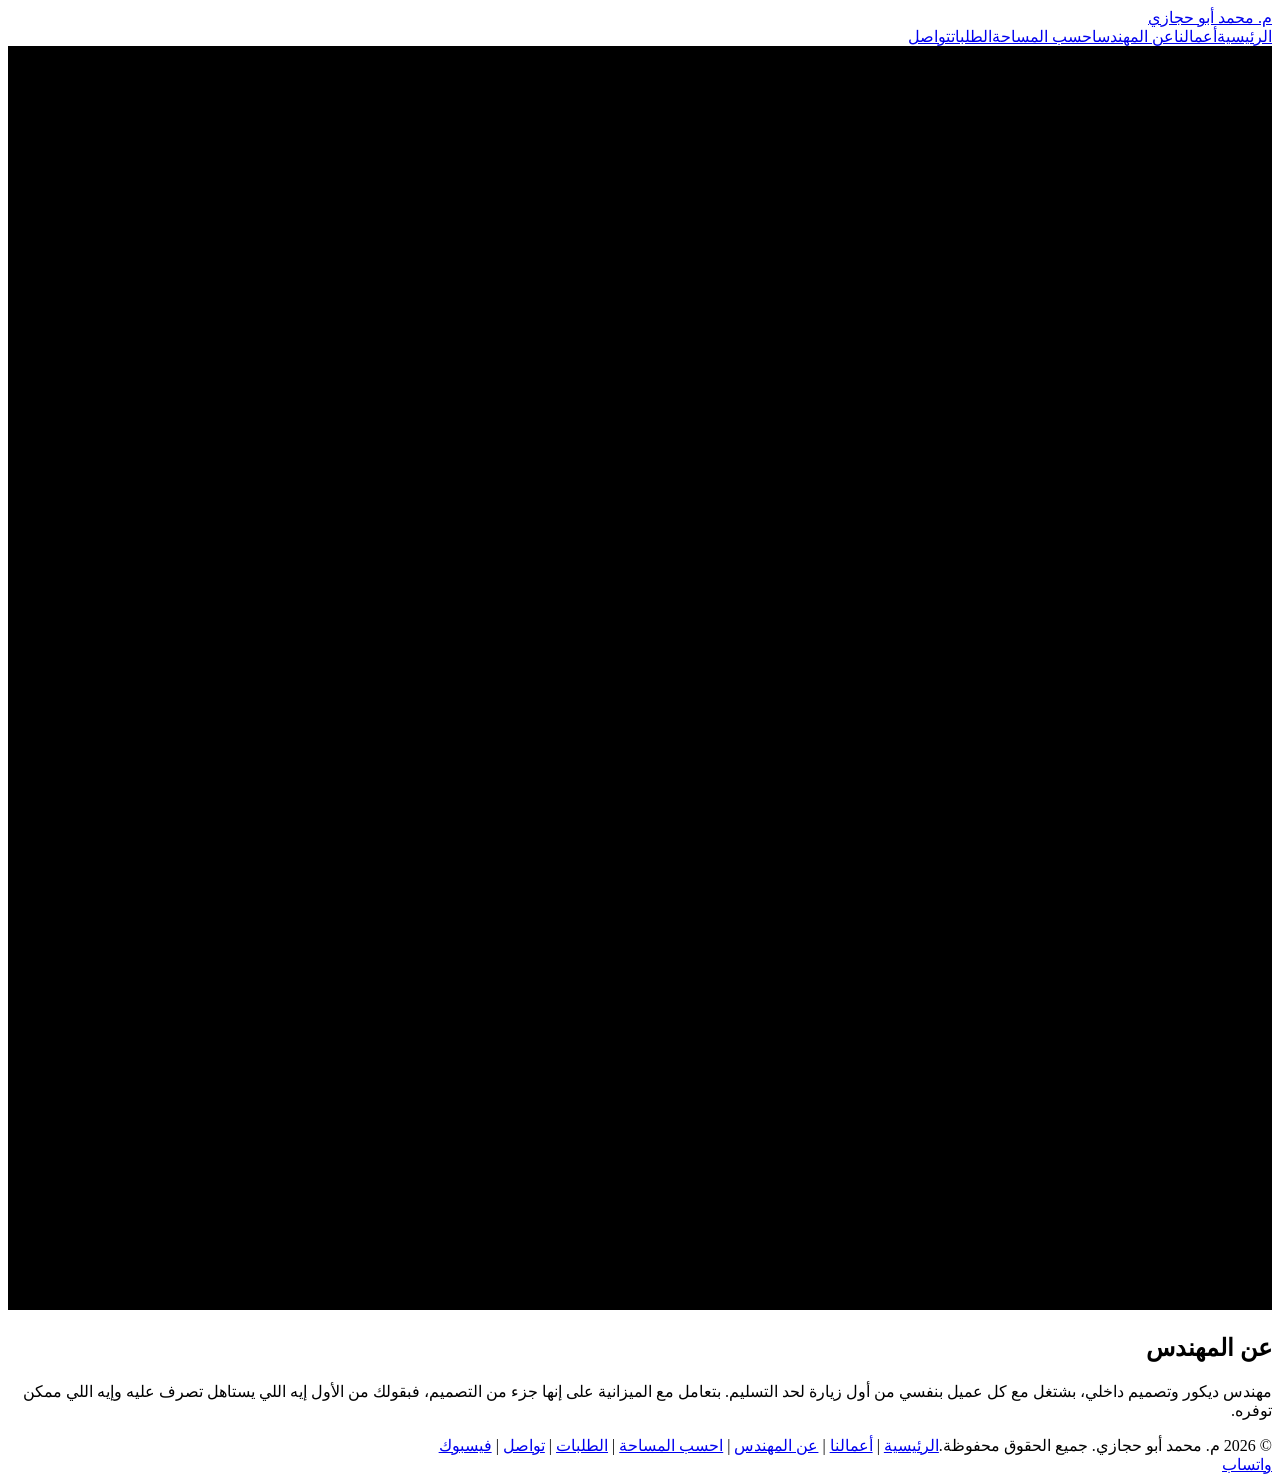
==== about.html @ 17595d0e "Add files via upload" ====
<!doctype html>
<html lang="ar" dir="rtl"><head>
<meta charset="utf-8">
<meta name="viewport" content="width=device-width, initial-scale=1, viewport-fit=cover">
<title>عن المهندس محمد أبو حجازي | مهندس ديكور وتصميم داخلي</title>
<meta name="description" content="تعرف على م. محمد أبو حجازي، مهندس ديكور وتصميم داخلي في القاهرة، بيشتغل مع كل عميل بنفسه من أول زيارة لحد التسليم.">
<link rel="canonical" href="https://YOUR-SITE-URL/about.html">
<meta property="og:type" content="website"><meta property="og:locale" content="ar_EG"><meta property="og:site_name" content="م. محمد أبو حجازي">
<meta property="og:title" content="عن المهندس محمد أبو حجازي | مهندس ديكور وتصميم داخلي"><meta property="og:description" content="تعرف على م. محمد أبو حجازي، مهندس ديكور وتصميم داخلي في القاهرة، بيشتغل مع كل عميل بنفسه من أول زيارة لحد التسليم."><meta property="og:url" content="https://YOUR-SITE-URL/about.html"><meta property="og:image" content="https://YOUR-SITE-URL/images/hero.jpg">
<link rel="icon" href="data:image/svg+xml,%3Csvg xmlns='http://www.w3.org/2000/svg' viewBox='0 0 100 100'%3E%3Crect width='100' height='100' rx='18' fill='%232f4a3c'/%3E%3Cpath d='M20 70V40l30-20 30 20v30' fill='none' stroke='%23a0742a' stroke-width='8'/%3E%3C/svg%3E">
<link rel="stylesheet" href="https://fonts.googleapis.com/css2?family=Reem+Kufi:wght@500;700&amp;family=IBM+Plex+Sans+Arabic:wght@400;500;600;700&amp;display=swap">
<link rel="stylesheet" href="css/style.css">
</head>
<body>
<div class="wrap"><header class="top"><a class="logo" href="index.html">م. محمد أبو حجازي</a><nav aria-label="التنقل"><a href="index.html">الرئيسية</a><a href="projects.html">أعمالنا</a><a href="about.html" aria-current="page">عن المهندس</a><a href="calc.html">احسب المساحة</a><a href="orders.html" id="navOrd">الطلبات</a><a href="contact.html">تواصل</a></nav></header></div>
<section id="about"><div class="wrap about">
  <svg class="mono" viewBox="0 0 200 200" role="img" aria-label="صورة المهندس (مكان صورتك)"><rect width="200" height="200" fill="var(--moss)"></rect><path d="M0 150 H200" stroke="var(--brass)" stroke-width="3"></path><text x="100" y="86" text-anchor="middle" font-family="Reem Kufi,sans-serif" font-size="50" font-weight="700" fill="var(--on-moss)">محمد</text><text x="100" y="132" text-anchor="middle" font-family="Reem Kufi,sans-serif" font-size="38" font-weight="700" fill="var(--on-moss)">أبو حجازي</text><text x="100" y="179" text-anchor="middle" font-family="IBM Plex Sans Arabic,sans-serif" font-size="16" fill="var(--on-moss)">مهندس ديكور وتصميم داخلي</text></svg>
  <div>
    <h1>عن المهندس</h1>
    <p>مهندس ديكور وتصميم داخلي، بشتغل مع كل عميل بنفسي من أول زيارة لحد التسليم. بتعامل مع الميزانية على إنها جزء من التصميم، فبقولك من الأول إيه اللي يستاهل تصرف عليه وإيه اللي ممكن توفره.</p>
  </div>
</div></section>
<footer><div class="wrap foot"><span>© 2026 م. محمد أبو حجازي. جميع الحقوق محفوظة.</span><span><a href="index.html">الرئيسية</a> | <a href="projects.html">أعمالنا</a> | <a href="#about">عن المهندس</a> | <a href="calc.html">احسب المساحة</a> | <a href="orders.html">الطلبات</a> | <a href="contact.html">تواصل</a> | <a href="https://www.facebook.com/share/1TTazVWoUD/?mibextid=wwXIfr" target="_blank" rel="noopener">فيسبوك</a></span></div></footer>
<a class="wa" href="https://wa.me/201100474985" target="_blank" rel="noopener" aria-label="تواصل معنا على واتساب">واتساب</a>


</body></html>
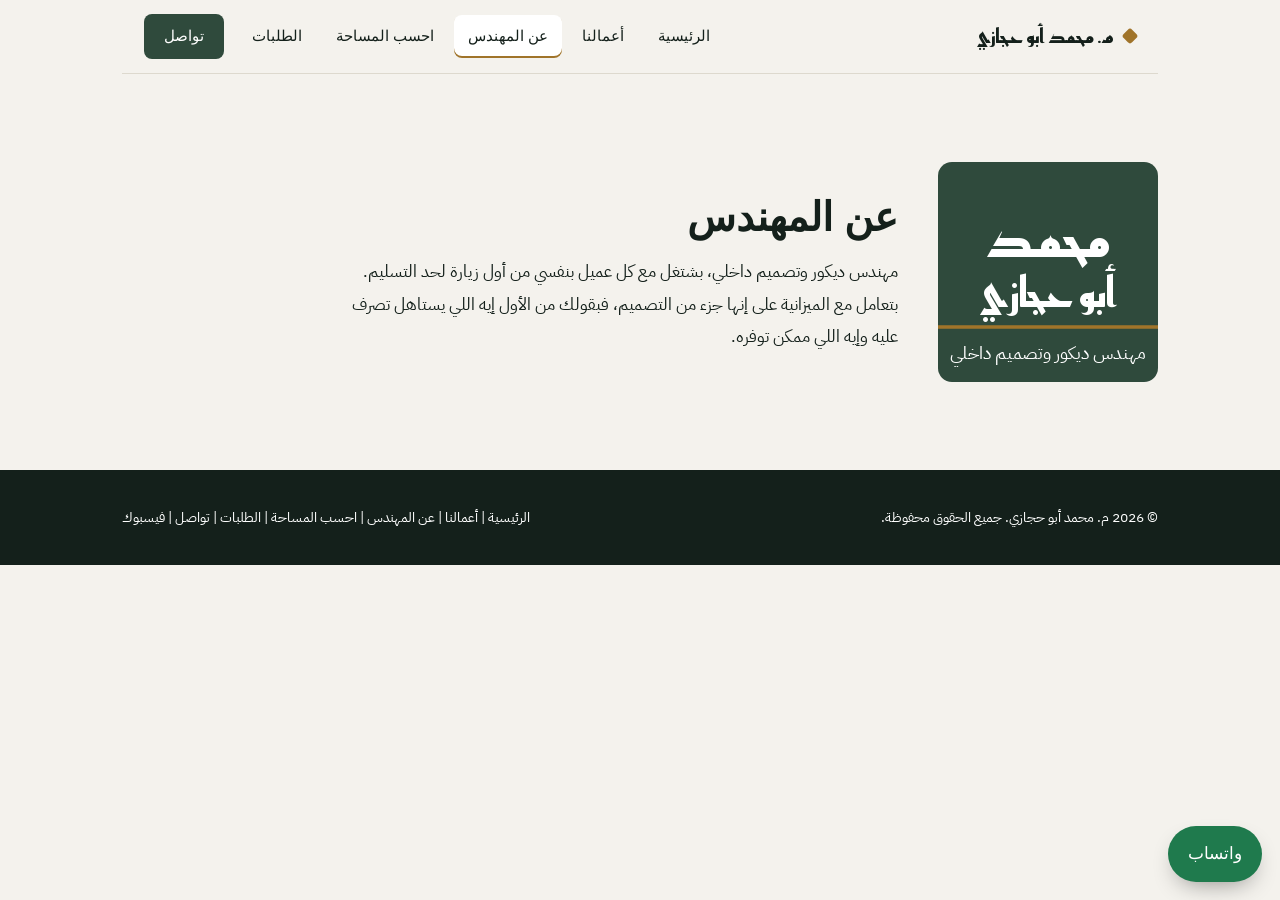
==== commit 6c833c7a: "Add files via upload" ====
--- a/about.html
+++ b/about.html
@@ -4,12 +4,12 @@
 <meta name="viewport" content="width=device-width, initial-scale=1, viewport-fit=cover">
 <title>عن المهندس محمد أبو حجازي | مهندس ديكور وتصميم داخلي</title>
 <meta name="description" content="تعرف على م. محمد أبو حجازي، مهندس ديكور وتصميم داخلي في القاهرة، بيشتغل مع كل عميل بنفسه من أول زيارة لحد التسليم.">
-<link rel="canonical" href="https://YOUR-SITE-URL/about.html">
+<link rel="canonical" href="https://nadernadet33-prog.github.io/abohegazy/about.html">
 <meta property="og:type" content="website"><meta property="og:locale" content="ar_EG"><meta property="og:site_name" content="م. محمد أبو حجازي">
-<meta property="og:title" content="عن المهندس محمد أبو حجازي | مهندس ديكور وتصميم داخلي"><meta property="og:description" content="تعرف على م. محمد أبو حجازي، مهندس ديكور وتصميم داخلي في القاهرة، بيشتغل مع كل عميل بنفسه من أول زيارة لحد التسليم."><meta property="og:url" content="https://YOUR-SITE-URL/about.html"><meta property="og:image" content="https://YOUR-SITE-URL/images/hero.jpg">
+<meta property="og:title" content="عن المهندس محمد أبو حجازي | مهندس ديكور وتصميم داخلي"><meta property="og:description" content="تعرف على م. محمد أبو حجازي، مهندس ديكور وتصميم داخلي في القاهرة، بيشتغل مع كل عميل بنفسه من أول زيارة لحد التسليم."><meta property="og:url" content="https://nadernadet33-prog.github.io/abohegazy/about.html"><meta property="og:image" content="https://nadernadet33-prog.github.io/abohegazy/hero.jpg">
 <link rel="icon" href="data:image/svg+xml,%3Csvg xmlns='http://www.w3.org/2000/svg' viewBox='0 0 100 100'%3E%3Crect width='100' height='100' rx='18' fill='%232f4a3c'/%3E%3Cpath d='M20 70V40l30-20 30 20v30' fill='none' stroke='%23a0742a' stroke-width='8'/%3E%3C/svg%3E">
 <link rel="stylesheet" href="https://fonts.googleapis.com/css2?family=Reem+Kufi:wght@500;700&amp;family=IBM+Plex+Sans+Arabic:wght@400;500;600;700&amp;display=swap">
-<link rel="stylesheet" href="css/style.css">
+<link rel="stylesheet" href="style.css">
 </head>
 <body>
 <div class="wrap"><header class="top"><a class="logo" href="index.html">م. محمد أبو حجازي</a><nav aria-label="التنقل"><a href="index.html">الرئيسية</a><a href="projects.html">أعمالنا</a><a href="about.html" aria-current="page">عن المهندس</a><a href="calc.html">احسب المساحة</a><a href="orders.html" id="navOrd">الطلبات</a><a href="contact.html">تواصل</a></nav></header></div>
--- a/style.css
+++ b/style.css
@@ -0,0 +1,348 @@
+
+:root{
+  --plaster:#ebeae6; --paper:#f6f5f2; --ink:#1b2421; --moss:#4a5d4f; --brass:#946d2e; --line:#c9c7bf;
+  --on-moss:#f6f5f2;
+  color-scheme:light;
+  box-sizing:border-box;
+  padding-top:env(safe-area-inset-top,0px); padding-bottom:env(safe-area-inset-bottom,0px);
+}
+@media (prefers-color-scheme:dark){
+  :root:not([data-theme="light"]){
+    --plaster:#161c19; --paper:#1d2521; --ink:#ecebe6; --moss:#8fa595; --brass:#d3a95c; --line:#36413b;
+    --on-moss:#161c19; color-scheme:dark;
+  }
+}
+:root[data-theme="dark"]{
+  --plaster:#161c19; --paper:#1d2521; --ink:#ecebe6; --moss:#8fa595; --brass:#d3a95c; --line:#36413b;
+  --on-moss:#161c19; color-scheme:dark;
+}
+html{scroll-padding-top:env(safe-area-inset-top,0px);scroll-behavior:smooth}
+*,*::before,*::after{box-sizing:border-box}
+body{margin:0;background:var(--plaster);color:var(--ink);font-family:"IBM Plex Sans Arabic",Tahoma,sans-serif;font-size:17px;line-height:1.85}
+h1,h2,h3{font-family:"Reem Kufi","IBM Plex Sans Arabic",Tahoma,sans-serif;font-weight:700;line-height:1.3;margin:0}
+a{color:inherit}
+:focus-visible{outline:3px solid var(--brass);outline-offset:3px}
+.wrap{max-width:1080px;margin:0 auto;padding:0 22px}
+header.top{display:flex;align-items:center;justify-content:space-between;padding:18px 0;border-bottom:1px solid var(--line)}
+.logo{font-family:"Reem Kufi",sans-serif;font-weight:700;font-size:1.25rem;text-decoration:none}
+nav{display:flex;gap:22px;font-size:.95rem}
+nav a{text-decoration:none;padding:4px 0;border-bottom:2px solid transparent}
+nav a:hover{border-color:var(--brass)}
+@media(max-width:620px){nav{gap:14px;font-size:.85rem}}
+
+/* hero */
+.hero{display:grid;grid-template-columns:1.1fr .9fr;gap:40px;align-items:center;padding:64px 0 72px}
+.hero h1{font-size:clamp(2.2rem,5.6vw,4rem);max-width:12ch}
+.hero p{max-width:46ch;margin:22px 0 30px;color:var(--moss)}
+.btn{display:inline-block;background:var(--moss);color:var(--on-moss);padding:13px 28px;text-decoration:none;font-weight:500;border:0;font:inherit;font-weight:500;cursor:pointer;border-radius:2px}
+.btn:hover{background:var(--ink);color:var(--paper)}
+.btn.ghost{background:transparent;color:var(--ink);border:1px solid var(--ink);margin-inline-start:10px}
+.plan{width:100%;height:auto;color:var(--ink)}
+.plan .wall{fill:none;stroke:currentColor;stroke-width:5;stroke-linecap:square;stroke-dasharray:1;pathLength:1}
+.plan .furn{fill:none;stroke:var(--moss);stroke-width:2}
+.plan .dim{stroke:var(--brass);stroke-width:1.5;fill:none}
+.plan text{fill:var(--brass);font-family:"IBM Plex Sans Arabic",sans-serif;font-size:13px}
+.plan .draw{stroke-dasharray:1;stroke-dashoffset:1;animation:draw 2.6s ease forwards}
+@keyframes draw{to{stroke-dashoffset:0}}
+.plan .fade{opacity:0;animation:fade .8s 1.9s ease forwards}
+@keyframes fade{to{opacity:1}}
+@media(max-width:820px){.hero{grid-template-columns:1fr;padding:40px 0 48px}}
+@media(prefers-reduced-motion:reduce){.plan .draw{animation:none;stroke-dashoffset:0}.plan .fade{animation:none;opacity:1}html{scroll-behavior:auto}}
+
+section{padding:68px 0;border-top:1px solid var(--line)}
+section>.wrap>h2{font-size:clamp(1.7rem,3.6vw,2.4rem);margin-bottom:10px}
+.lead{color:var(--moss);max-width:52ch;margin:0 0 38px}
+
+/* services */
+.services{display:grid;grid-template-columns:repeat(3,1fr);gap:0;border:1px solid var(--line);background:var(--paper)}
+.services div{padding:28px 26px;border-inline-start:1px solid var(--line)}
+.services div:first-child{border-inline-start:0}
+.services h3{font-size:1.3rem;margin-bottom:8px}
+.services p{margin:0;font-size:.97rem}
+@media(max-width:760px){.services{grid-template-columns:1fr}.services div{border-inline-start:0;border-top:1px solid var(--line)}.services div:first-child{border-top:0}}
+
+/* projects */
+.projects{display:grid;grid-template-columns:repeat(6,1fr);gap:16px}
+.proj{position:relative;min-height:250px;padding:20px;display:flex;flex-direction:column;justify-content:flex-end;color:#f6f5f2;overflow:hidden}
+.proj::before{content:"";position:absolute;inset:0;z-index:0}
+.proj>*{position:relative;z-index:1}
+.proj h3{font-size:1.3rem}
+.proj small{opacity:.9;font-size:.9rem}
+.sw{display:flex;gap:6px;margin-top:12px}
+.sw i{width:22px;height:22px;border:1px solid rgba(255,255,255,.5);display:block}
+.p1{grid-column:span 4;min-height:340px}.p2{grid-column:span 2}.p3{grid-column:span 2}.p4{grid-column:span 4}
+.p1::before{background:linear-gradient(180deg,#d8cfc0 0 58%,#8a6a45 58% 100%)}
+.p2::before{background:linear-gradient(90deg,#3d4f45 0 50%,#2b3832 50%)}
+.p3::before{background:linear-gradient(180deg,#bfc4c2 0 70%,#6c6a64 70%)}
+.p4::before{background:linear-gradient(90deg,#e7dfd2 0 35%,#a88b62 35% 70%,#44352a 70%)}
+.p1,.p3,.p4{color:#1b1b19}.p1 .sw i,.p3 .sw i,.p4 .sw i{border-color:rgba(0,0,0,.35)}
+@media(max-width:700px){.projects{grid-template-columns:1fr}.proj{grid-column:auto!important;min-height:220px}}
+
+/* process */
+ol.steps{list-style:none;margin:0;padding:0;display:grid;grid-template-columns:repeat(4,1fr);gap:22px;counter-reset:s}
+ol.steps li{counter-increment:s;border-top:3px solid var(--moss);padding-top:14px}
+ol.steps li::before{content:counter(s);font-family:"Reem Kufi",sans-serif;font-size:2rem;color:var(--brass);display:block;line-height:1.2}
+ol.steps h3{font-size:1.15rem;margin:4px 0 6px}
+ol.steps p{margin:0;font-size:.95rem}
+@media(max-width:820px){ol.steps{grid-template-columns:1fr 1fr}}
+@media(max-width:480px){ol.steps{grid-template-columns:1fr}}
+
+/* contact */
+.contact{display:grid;grid-template-columns:1fr 1fr;gap:44px}
+.contact dl{margin:0}.contact dt{color:var(--moss);font-size:.9rem;margin-top:16px}.contact dd{margin:0;font-size:1.1rem}
+form{display:grid;gap:14px}
+label{display:grid;gap:6px;font-size:.95rem}
+input,select,textarea{font:inherit;color:var(--ink);background:var(--paper);border:1px solid var(--line);padding:11px 12px;border-radius:2px;width:100%}
+textarea{min-height:100px;resize:vertical}
+@media(max-width:760px){.contact{grid-template-columns:1fr}}
+.calc{display:grid;grid-template-columns:1.3fr .7fr;gap:36px;align-items:start}
+.calc>div>label{margin-bottom:18px;max-width:320px}
+.room{display:grid;grid-template-columns:1.3fr 1fr 1fr auto;gap:10px;padding:14px;margin-bottom:12px;background:var(--paper);border:1px solid var(--line)}
+.room .rc{grid-column:1/-1;font-size:.92rem;color:var(--moss)}
+.room .rm{background:none;border:1px solid var(--line);color:var(--ink);cursor:pointer;padding:0 12px;border-radius:2px;font:inherit}
+.room .rm:hover{border-color:var(--brass);color:var(--brass)}
+.result{background:var(--moss);color:var(--on-moss);padding:26px;position:sticky;top:16px}
+.result p{margin:0;font-size:.95rem}
+.result strong{display:block;font-family:"Reem Kufi",sans-serif;font-size:clamp(1.7rem,4vw,2.3rem);line-height:1.3;margin:6px 0 4px}
+.result ul{list-style:none;margin:16px 0;padding:14px 0 0;border-top:1px solid rgba(255,255,255,.35);font-size:.92rem}
+.result li{display:flex;justify-content:space-between;gap:10px}
+.result small{display:block;margin-top:14px;font-size:.82rem;opacity:.9}
+.result .btn{background:var(--on-moss);color:var(--moss);width:100%;text-align:center}
+.result .btn:hover{background:var(--ink);color:var(--paper)}
+@media(max-width:820px){.calc{grid-template-columns:1fr}.result{position:static}.room{grid-template-columns:1fr 1fr}.room select{grid-column:1/-1}.room .rm{grid-column:1/-1;padding:8px}}
+.own{border:2px dashed var(--brass);padding:22px;margin-bottom:30px;background:var(--paper)}
+.own h3{font-size:1.2rem;margin-bottom:14px}
+.own .g{display:grid;grid-template-columns:repeat(3,1fr);gap:12px;margin-bottom:14px}
+.own .hint{font-size:.9rem;color:var(--moss);margin:4px 0 12px}
+.own[hidden]{display:none}
+@media(max-width:620px){.own .g{grid-template-columns:1fr 1fr}}
+.trust{list-style:none;display:flex;flex-wrap:wrap;gap:8px 20px;margin:26px 0 0;padding:0;font-size:.92rem;color:var(--moss)}
+.trust li::before{content:"";display:inline-block;width:8px;height:8px;background:var(--brass);margin-inline-end:8px}
+.stats{background:var(--moss);color:var(--on-moss);padding:30px 0}
+.stats dl{display:grid;grid-template-columns:repeat(4,1fr);gap:20px;margin:0}
+.stats dl div{display:flex;flex-direction:column-reverse}
+.stats dd{margin:0;font-family:"Reem Kufi",sans-serif;font-size:2.2rem;line-height:1.2}
+.stats dt{font-size:.92rem;opacity:.9}
+@media(max-width:700px){.stats dl{grid-template-columns:1fr 1fr}}
+.about{display:grid;grid-template-columns:220px 1fr;gap:40px;align-items:center}
+.about .mono{width:100%;height:auto;display:block}
+.about p{max-width:56ch;margin:12px 0 0}
+@media(max-width:700px){.about{grid-template-columns:1fr}.about .mono{max-width:160px}}
+.reviews{display:grid;grid-template-columns:repeat(3,1fr);gap:0;border-top:3px solid var(--moss)}
+.reviews figure{margin:0;padding:24px 22px 24px 0;border-inline-start:1px solid var(--line);padding-inline-start:22px}
+.reviews figure:first-child{border-inline-start:0;padding-inline-start:0}
+.reviews blockquote{margin:0 0 14px;font-size:1.05rem}
+.reviews figcaption{font-size:.9rem;color:var(--moss)}
+@media(max-width:760px){.reviews{grid-template-columns:1fr}.reviews figure{border-inline-start:0;padding-inline-start:0;border-bottom:1px solid var(--line)}}
+.faq{max-width:760px}
+.faq details{border-bottom:1px solid var(--line);padding:16px 0}
+.faq summary{cursor:pointer;font-weight:500;list-style:none;display:flex;justify-content:space-between;gap:12px}
+.faq summary::-webkit-details-marker{display:none}
+.faq summary::after{content:"+";color:var(--brass);font-size:1.4rem;line-height:1}
+.faq details[open] summary::after{content:"\2212"}
+.faq details p{margin:10px 0 0;color:var(--moss)}
+.wa{position:fixed;inset-inline-start:18px;bottom:calc(18px + env(safe-area-inset-bottom,0px));z-index:20;background:#1f7a4d;color:#fff;padding:12px 20px;border-radius:999px;text-decoration:none;font-weight:500;box-shadow:0 4px 14px rgba(0,0,0,.25)}
+.wa:hover{background:#17603c}
+.foot{display:flex;justify-content:space-between;flex-wrap:wrap;gap:10px}
+.foot a{text-decoration:none}.foot a:hover{color:var(--brass)}
+.proj{cursor:pointer}
+.proj.has-img::before{background:var(--img) center/cover no-repeat}
+.proj.has-img::after{content:"";position:absolute;inset:0;background:linear-gradient(0deg,rgba(0,0,0,.65),transparent 60%);z-index:0}
+.proj.has-img{color:#fff!important}
+.ba{position:relative;direction:ltr;aspect-ratio:16/9;max-height:520px;width:100%;overflow:hidden;--p:50%;border:1px solid var(--line);user-select:none}
+.ba-after,.ba-before{position:absolute;inset:0;background-size:cover;background-position:center}
+.ba-after{background-image:linear-gradient(180deg,#e3dacb 0 62%,#8a6a45 62%)}
+.ba-before{background-image:linear-gradient(180deg,#a8a499 0 62%,#6b675d 62%);clip-path:inset(0 calc(100% - var(--p)) 0 0)}
+.ba span{position:absolute;top:14px;padding:4px 12px;background:rgba(0,0,0,.6);color:#fff;font-size:.9rem;direction:rtl}
+.ba-before span{left:14px}.ba-after span{right:14px}
+.ba-bar{position:absolute;top:0;bottom:0;left:var(--p);width:3px;margin-left:-1.5px;background:#fff;box-shadow:0 0 6px rgba(0,0,0,.4)}
+.ba-bar::after{content:"\2194";position:absolute;top:50%;left:50%;transform:translate(-50%,-50%);width:42px;height:42px;border-radius:50%;background:#fff;color:#1b2421;display:grid;place-items:center;font-size:1.2rem}
+.ba input{position:absolute;inset:0;width:100%;height:100%;margin:0;opacity:0;cursor:ew-resize}
+.ba:focus-within{outline:3px solid var(--brass);outline-offset:3px}
+dialog#lb{border:0;padding:0;background:transparent;max-width:min(94vw,980px);width:100%;color:#fff;overflow:visible}
+dialog#lb::backdrop{background:rgba(10,14,12,.88)}
+dialog#lb figure{margin:0}
+.lb-img{width:100%;aspect-ratio:16/10;background:#555;display:flex}
+.lb-img img{width:100%;height:100%;object-fit:contain;background:#111}
+#lbCap{padding:12px 4px;font-size:1rem}
+.lb-x,.lb-p,.lb-n{position:absolute;z-index:2;background:rgba(0,0,0,.6);color:#fff;border:1px solid rgba(255,255,255,.4);width:44px;height:44px;font-size:1.6rem;line-height:1;cursor:pointer;border-radius:50%}
+.lb-x{top:-52px;inset-inline-end:0}
+.lb-p{top:45%;inset-inline-start:8px}.lb-n{top:45%;inset-inline-end:8px}
+#fstatus{margin:0;color:var(--moss);font-size:.95rem}
+footer{border-top:1px solid var(--line);padding:26px 0;font-size:.9rem;color:var(--moss)}
+[data-page][hidden]{display:none!important}
+nav a[aria-current=page]{border-color:var(--brass);font-weight:500}
+/* === الهوية البصرية الاحترافية === */
+:root{--plaster:#f4f2ed;--paper:#fff;--ink:#14201b;--moss:#2f4a3c;--brass:#a0742a;--line:#ddd9ce;--on-moss:#fff;--r:14px;--sh:0 18px 40px -26px rgba(20,32,27,.45)}
+body{font-size:17px;line-height:1.9}
+h1,h2,h3{font-family:"IBM Plex Sans Arabic",Tahoma,sans-serif;font-weight:700;line-height:1.35;letter-spacing:0}
+body::before{content:"";position:fixed;inset:0 0 auto;height:env(safe-area-inset-top,0px);z-index:31;background:var(--plaster)}
+header.top{position:sticky;top:env(safe-area-inset-top,0px);z-index:30;background:var(--plaster);padding:14px 22px;max-width:none;border-bottom:1px solid var(--line)}
+.logo{display:flex;align-items:center;gap:10px}
+.logo::before{content:"";width:12px;height:12px;background:var(--brass);border-radius:3px;transform:rotate(45deg)}
+nav{align-items:center;gap:6px}
+nav a{padding:7px 14px;border:0;border-radius:8px;font-weight:500}
+nav a:hover{background:var(--paper)}
+nav a[aria-current=page]{background:var(--paper);box-shadow:inset 0 -2px 0 var(--brass)}
+nav a:last-child{background:var(--moss);color:var(--on-moss);padding:8px 20px;margin-inline-start:8px}
+nav a:last-child:hover{background:var(--ink);color:var(--paper)}
+@media(max-width:620px){nav{gap:2px}nav a{padding:6px 8px}nav a:last-child{margin-inline-start:2px;padding:6px 12px}}
+.hero{padding:84px 0 92px;gap:56px}
+.hero h1{font-size:clamp(2.3rem,5.4vw,3.8rem);line-height:1.25;max-width:13ch}
+.hero p{font-size:1.12rem;color:var(--moss);max-width:48ch}
+.btn{border-radius:10px;padding:14px 32px;box-shadow:0 8px 20px -12px rgba(20,32,27,.6)}
+.btn.ghost{box-shadow:none}
+.plan{background:var(--paper);border:1px solid var(--line);border-radius:18px;padding:22px;box-shadow:var(--sh)}
+section{border-top:0;padding:88px 0}
+#services,#ba,#reviews,#faq{background:var(--paper)}
+section>.wrap>h2{font-size:clamp(1.8rem,3.6vw,2.5rem);margin-bottom:12px}
+.lead{font-size:1.05rem;margin-bottom:44px}
+.services{gap:22px;border:0;background:none}
+.services div,.services div:first-child{background:var(--plaster);border:1px solid var(--line);border-radius:var(--r);padding:32px 30px}
+.services div:hover{border-color:var(--brass)}
+.services h3{font-size:1.25rem;margin-bottom:10px}
+.projects{gap:22px}
+.proj{border-radius:var(--r);box-shadow:var(--sh)}
+ol.steps{gap:20px}
+ol.steps li{background:var(--paper);border:1px solid var(--line);border-top:3px solid var(--brass);border-radius:12px;padding:22px 22px 24px}
+ol.steps li::before{color:var(--moss);font-weight:700}
+.stats{padding:44px 0}
+.stats dd{font-weight:700;font-size:2.4rem}
+.about .mono{border-radius:var(--r)}
+.reviews{border-top:0;gap:22px}
+.reviews figure,.reviews figure:first-child{background:var(--plaster);border:1px solid var(--line);border-radius:var(--r);padding:28px}
+.reviews blockquote{line-height:1.8}
+.faq details{background:var(--plaster);border:1px solid var(--line);border-radius:12px;padding:16px 22px;margin-bottom:12px}
+input,select,textarea{border-radius:10px;padding:12px 14px;background:var(--paper)}
+input:focus,select:focus,textarea:focus{border-color:var(--moss);outline:0;box-shadow:0 0 0 3px color-mix(in srgb,var(--brass) 35%,transparent)}
+.contact form{background:var(--paper);padding:30px;border:1px solid var(--line);border-radius:18px;box-shadow:var(--sh)}
+.room{border-radius:12px}
+.result{border-radius:18px;box-shadow:var(--sh)}
+.own{border-radius:var(--r)}
+.ba{border-radius:var(--r)}
+.wa{box-shadow:0 10px 24px -10px rgba(0,0,0,.45)}
+footer{background:var(--ink);color:var(--paper);border:0;padding:34px 0;opacity:1}
+footer a:hover{color:var(--brass)}
+.set h3{margin:34px 0 14px;font-size:1.25rem}
+.set .g{display:grid;grid-template-columns:repeat(auto-fit,minmax(230px,1fr));gap:12px}
+.set .it{background:var(--plaster);border:1px solid var(--line);border-radius:12px;padding:16px;display:grid;gap:10px;align-content:start}
+.set label{display:grid;gap:6px;font-size:.95rem}
+.set textarea{min-height:90px}
+.set img{max-width:100%;max-height:160px;border-radius:8px;display:block;margin-bottom:8px}
+.set .row{margin-top:26px}.set>.btn{margin-top:14px}
+.set .g:has(.it) .it{grid-column:auto}
+.reviews figure img{width:100%;border-radius:10px;margin:0 0 12px;display:block}
+
+.heroimg{display:block;width:100%;max-width:400px;height:auto;justify-self:center;border-radius:var(--r,8px);box-shadow:0 18px 44px rgba(0,0,0,.28)}
+@media(max-width:820px){.heroimg{max-width:300px}}
+
+.projects.cat3 .proj{grid-column:span 2;min-height:380px}
+@media(max-width:700px){.projects.cat3 .proj{min-height:300px}}
+
+.projects.cat3 .proj:last-child:nth-child(3n+2),.projects.cat3 .proj:nth-last-child(2):nth-child(3n+1){grid-column:span 3}
+
+.projects.cat10 .proj:nth-child(n+7){grid-column:span 3}
+
+.projects.cat4 .proj{grid-column:span 3}
+
+.projects.cat1 .proj{grid-column:3 / span 2;min-height:460px}
+@media(max-width:700px){.projects.cat1 .proj{grid-column:auto;min-height:340px}}
+
+.projects.cat2 .proj{grid-column:span 3;min-height:420px}
+
+/* === صفحة الطلبات === */
+.ord{display:grid;grid-template-columns:1.7fr 1fr;gap:32px;align-items:start}
+.ord-cats{display:flex;flex-wrap:wrap;gap:8px;margin-bottom:8px}
+.ord-cats button{font:inherit;font-size:.95rem;border:1px solid var(--line);background:var(--paper);color:var(--ink);padding:6px 16px;border-radius:999px;cursor:pointer}
+.ord-cats button[aria-pressed=true]{background:var(--moss);color:var(--on-moss);border-color:var(--moss)}
+.ord-cat h3{margin:30px 0 14px;font-size:1.25rem}
+.ord-grid{display:grid;grid-template-columns:repeat(auto-fill,minmax(180px,1fr));gap:14px}
+.ord-item{background:var(--paper);border:1px solid var(--line);border-radius:12px;overflow:hidden;display:flex;flex-direction:column}
+.ord-item.on{border-color:var(--brass);box-shadow:0 0 0 2px var(--brass)}
+.ord-item img{width:100%;aspect-ratio:4/3;object-fit:cover;display:block;cursor:zoom-in}
+.ord-item>div{padding:10px 12px 12px;display:flex;flex-direction:column;gap:4px;flex:1}
+.ord-item h4{margin:0;font-size:.98rem;line-height:1.5}
+.ord-item small{color:var(--moss);font-size:.84rem;line-height:1.55}
+.ord-item .btn{margin-top:auto;padding:8px 12px;border-radius:8px;font-size:.92rem;box-shadow:none;text-align:center}
+.ord-item.on .btn{background:var(--brass);color:#fff}
+.ord-box{position:sticky;top:calc(84px + env(safe-area-inset-top,0px));background:var(--paper);border:1px solid var(--line);border-radius:18px;padding:24px;box-shadow:var(--sh)}
+.ord-box h3{margin:0 0 12px;font-size:1.3rem}
+.ord-list{list-style:none;margin:0 0 18px;padding:0;max-height:240px;overflow:auto;display:grid;gap:8px}
+.ord-list li{display:grid;grid-template-columns:1fr auto auto;gap:8px;align-items:center;padding:8px 10px;background:var(--plaster);border:1px solid var(--line);border-radius:10px;font-size:.92rem;line-height:1.5}
+.ord-list li.empty{display:block;color:var(--moss);border-style:dashed}
+.ord-list select{width:auto;padding:4px 8px;border-radius:8px}
+.ord-list .rm{background:none;border:1px solid var(--line);color:var(--ink);cursor:pointer;border-radius:8px;width:32px;height:32px;font:inherit}
+.ord-list .rm:hover{border-color:var(--brass);color:var(--brass)}
+#ordStatus{margin:0;color:var(--moss);font-size:.95rem}
+.ord-bar{position:fixed;inset-inline-end:18px;bottom:calc(18px + env(safe-area-inset-bottom,0px));z-index:20;display:none;border-radius:999px}
+.ord-bar[hidden]{display:none!important}
+@media(max-width:900px){.ord{grid-template-columns:1fr}.ord-box{position:static}.ord-bar:not([hidden]){display:block}}
+.lb-act{display:flex;flex-wrap:wrap;gap:10px;padding:0 4px 8px}
+.lb-act .btn{margin:0;padding:10px 22px}
+.lb-act .btn.ghost{color:#fff;border-color:#fff}
+
+/* === باقة التشطيب === */
+.pkg{display:grid;grid-template-columns:1fr 1fr;gap:22px}
+.pkg>div{background:var(--paper);border:1px solid var(--line);border-top:3px solid var(--brass);border-radius:var(--r);padding:28px 28px 30px}
+.pkg h3{font-size:1.3rem;margin:0 0 4px}
+.pkg .sub{margin:0 0 16px;color:var(--moss);font-size:.95rem}
+.pkg ul{list-style:none;margin:0;padding:0;display:grid;gap:8px;font-size:.97rem}
+.pkg li::before{content:"";display:inline-block;width:8px;height:8px;background:var(--brass);margin-inline-end:10px;border-radius:2px}
+.pkg-note{margin:22px 0 26px;color:var(--moss);max-width:62ch}
+@media(max-width:760px){.pkg{grid-template-columns:1fr}}
+
+.ord-custom{border:2px dashed var(--brass);border-radius:var(--r);padding:22px;margin-bottom:26px;background:var(--paper);display:grid;gap:12px}
+.ord-custom h3{margin:0;font-size:1.2rem}
+.ord-custom p{margin:0;color:var(--moss);font-size:.95rem}
+.ord-custom textarea{min-height:80px}
+.ord-custom .btn{justify-self:start}
+.ord-list li.cu small{display:block;color:var(--moss)}
+.ord-list li.cu .tag{display:inline-block;background:var(--brass);color:#fff;border-radius:6px;padding:0 8px;font-size:.8rem;margin-inline-end:6px}
+.ba{aspect-ratio:3/4;max-height:none;max-width:480px;margin-inline:auto}
+/* === طلب مخصص: تشطيبات / أثاث === */
+#reqs .rq-tabs{display:grid;grid-template-columns:1fr 1fr;gap:12px;max-width:560px;margin-bottom:26px}
+#reqs .rq-tabs button{font:inherit;font-weight:700;font-size:1.15rem;padding:16px;border:1px solid var(--line);background:var(--plaster);color:var(--ink);border-radius:var(--r);cursor:pointer}
+#reqs .rq-tabs button:hover{border-color:var(--brass)}
+#reqs .rq-tabs button[aria-selected=true]{background:var(--moss);color:var(--on-moss);border-color:var(--moss);box-shadow:var(--sh)}
+.rq{background:var(--plaster);border:1px solid var(--line);border-radius:18px;padding:28px;max-width:860px;gap:20px}
+.rq[hidden]{display:none!important}
+.rq h3{margin:0 0 6px;font-size:1.2rem}
+.rq .hint{margin:0;color:var(--moss);font-size:.9rem;line-height:1.7}
+.rq .two{display:grid;grid-template-columns:1fr 1fr;gap:14px}
+.rq fieldset{margin:0;border:1px solid var(--line);border-radius:12px;padding:14px 16px 16px;background:var(--paper)}
+.rq legend{padding:0 8px;font-weight:600}
+.rq .chk{display:grid;grid-template-columns:repeat(auto-fill,minmax(210px,1fr));gap:10px 16px}
+.rq .chk label{display:flex;align-items:center;gap:10px;cursor:pointer}
+.rq .chk input{width:auto;accent-color:var(--moss)}
+.rq .ph-t{font-weight:600;display:block;margin-bottom:8px}
+.rq .up{position:relative;display:inline-flex;align-items:center;justify-content:center;cursor:pointer;border:2px dashed var(--brass);border-radius:12px;padding:14px 22px;background:var(--paper);font-weight:600}
+.rq .up:hover,.rq .up:focus-within{background:var(--plaster);outline:3px solid color-mix(in srgb,var(--brass) 35%,transparent)}
+.rq .vh{position:absolute;inset:0;width:100%;height:100%;opacity:0;cursor:pointer;font-size:0}
+.rq .thumbs{display:flex;flex-wrap:wrap;gap:10px;margin:12px 0 8px}
+.rq .thumbs:empty{display:none}
+.rq .thumbs figure{position:relative;margin:0;width:88px;height:88px}
+.rq .thumbs img{width:100%;height:100%;object-fit:cover;border-radius:10px;border:1px solid var(--line);display:block}
+.rq .thumbs button{position:absolute;top:-8px;inset-inline-start:-8px;width:26px;height:26px;border-radius:50%;border:1px solid var(--line);background:var(--paper);color:var(--ink);cursor:pointer;font:inherit;line-height:1;padding:0}
+.rq .thumbs button:hover{border-color:var(--brass);color:var(--brass)}
+.rq .st{margin:0;color:var(--moss);font-size:.95rem}
+.rq .st a{color:var(--brass);font-weight:600}
+.fp-g{margin-top:14px}
+.fp-g h4{margin:0 0 8px;font-size:1rem;color:var(--moss)}
+.fp-chips{display:flex;flex-wrap:wrap;gap:8px}
+.fp-chips button{font:inherit;font-size:.95rem;border:1px solid var(--line);background:var(--paper);color:var(--ink);padding:6px 16px;border-radius:999px;cursor:pointer}
+.fp-chips button:hover{border-color:var(--brass)}
+.fp-chips button[aria-pressed=true]{background:var(--moss);color:var(--on-moss);border-color:var(--moss)}
+.fur-cu{display:grid;grid-template-columns:1fr auto;gap:10px;align-items:end}
+.fur-cu .btn.ghost{margin:0;padding:12px 22px}
+#furList{display:grid;gap:12px}
+.fi{background:var(--paper);border:1px solid var(--line);border-radius:12px;padding:14px;display:grid;gap:10px}
+.fi .fi-h{display:flex;justify-content:space-between;align-items:center;gap:10px}
+.fi .fi-h strong{font-size:1.02rem}
+.fi .rm{background:none;border:1px solid var(--line);color:var(--ink);cursor:pointer;border-radius:8px;padding:4px 12px;font:inherit;font-size:.9rem}
+.fi .rm:hover{border-color:var(--brass);color:var(--brass)}
+.fi .dims{display:grid;grid-template-columns:repeat(4,1fr);gap:10px}
+.fi .dims label{font-size:.86rem}
+.fi .empty{margin:0;padding:14px;border:1px dashed var(--line);border-radius:12px;color:var(--moss)}
+@media(max-width:620px){.rq{padding:20px 16px}.rq .two{grid-template-columns:1fr}.fi .dims{grid-template-columns:1fr 1fr}.fur-cu{grid-template-columns:1fr}}
+
+section>.wrap>h1,.about h1,.contact h1{font-family:"IBM Plex Sans Arabic",Tahoma,sans-serif;font-weight:700;line-height:1.35;margin:0 0 12px;font-size:clamp(1.8rem,3.6vw,2.5rem)}
